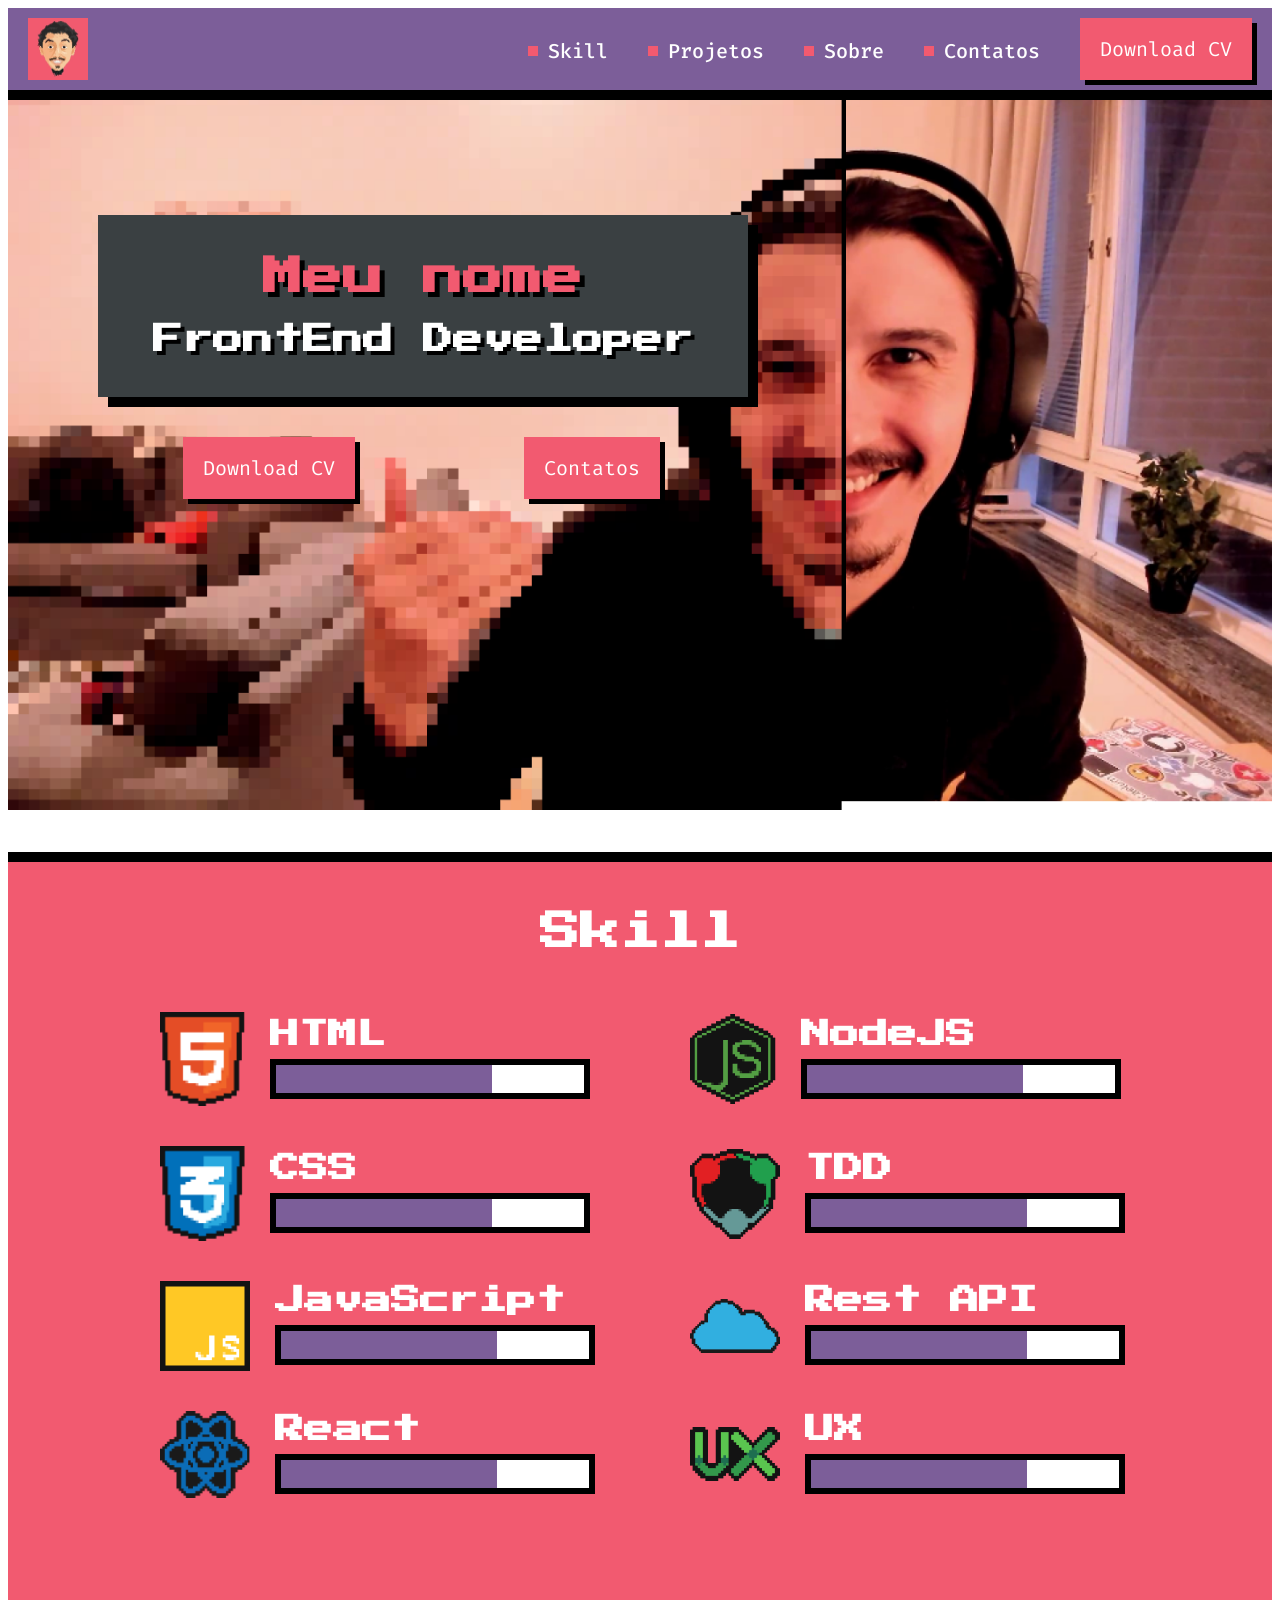
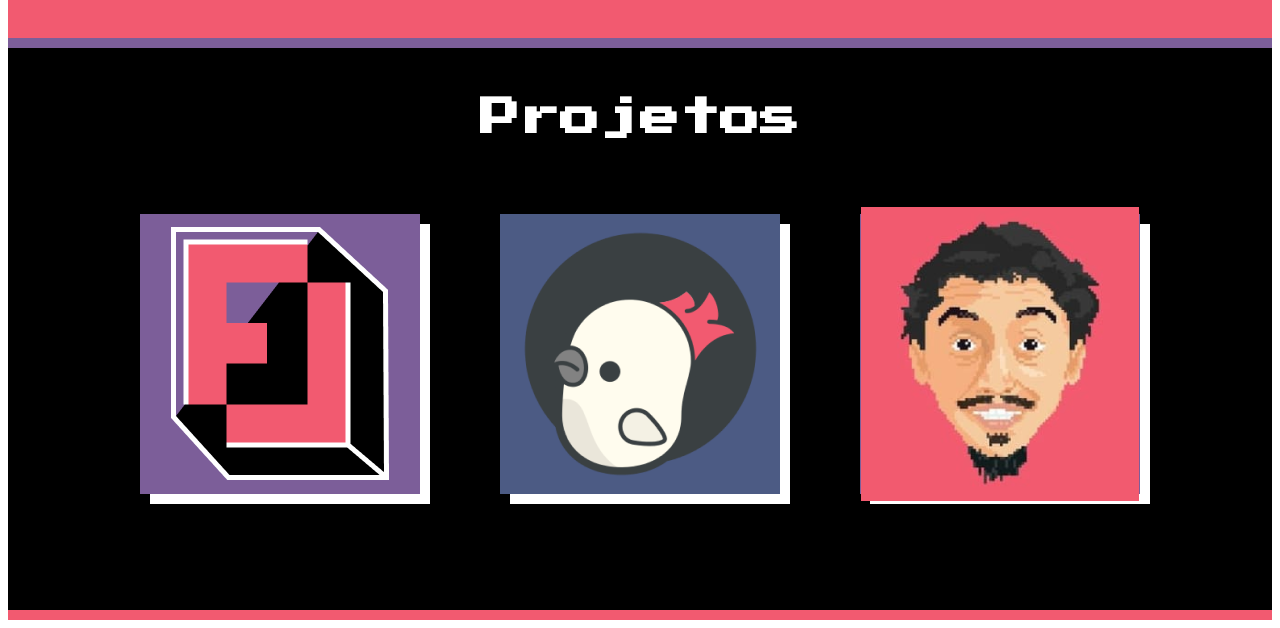
==== index.html @ a9ff9a21 "change .box > main-box" ====
<!DOCTYPE html>
<html lang="pt-br">

<head>
    <meta charset="UTF-8">
    <meta http-equiv="X-UA-Compatible" content="IE=edge">
    <meta name="viewport" content="width=device-width, initial-scale=1.0">
    <title>Curriculo Online</title>

    <link rel="preconnect" href="https://fonts.googleapis.com">
    <link rel="preconnect" href="https://fonts.gstatic.com" crossorigin>
    <link href="https://fonts.googleapis.com/css2?family=Fira+Code:wght@300;500&family=Press+Start+2P&display=swap"
        rel="stylesheet">

    <link rel="stylesheet" href="css/rest.css">
    <link rel="stylesheet" href="css/style.css">
    <link rel="stylesheet" href="css/Components/header.css">
    <link rel="stylesheet" href="css/Components/main-banner.css">
    <link rel="stylesheet" href="css/Components/main-title.css">
    <link rel="stylesheet" href="css/Components/Subtitle.css">
    <link rel="stylesheet" href="css/Components/main-box.css">
    <link rel="stylesheet" href="css/Components/main-action.css">
    <link rel="stylesheet" href="css/Components/button.css">
    <link rel="stylesheet" href="css/Components/section.css">
    <link rel="stylesheet" href="css/Components/skill-tec.css">
    <link rel="stylesheet" href="css/Components/progress-bar.css">
    <link rel="stylesheet" href="css/Components/wrapper-skill.css">
    <link rel="stylesheet" href="css/Components/card-project.css">
    <link rel="stylesheet" href="css/Components/wrapper-card.css">
</head>

<body>
    <header class="header">

        <img src="assets/img/logo.png" alt="avatar">

        <nav>
            <!-- SEO = Search Engine Optmization -->
            <!-- <a href="" lang="en">Skill</a> lang usado nesta linha serve para informar que a um apalavra em ingles e na busca na internet tb sera procurado em ingles. -->

            <a class="main-action" href="" lang="en">Skill</a>
            <a class="main-action" href="">Projetos</a>
            <a class="main-action" href="">Sobre</a>
            <a class="main-action" href="">Contatos</a>
            <a class="button" href="" lang="en">Download CV</a>
        </nav>

    </header>

    <section class="main-banner">
        <div class="wrapper">
            <div class="main-box">
                <h1 class="main-title">Meu nome</h1>
                <h2 class="subtitle">FrontEnd Developer</h2>
            </div>

            <div class="navigation">
                <a class="button" href="" lang="en">Download CV</a>
                <a class="button" href="">Contatos</a>
            </div>
        </div>
    </section>
    <section class="section">
        <h2 class="main-title -second">Skill</h2>
        <!--class="main-title -second"> CLASSE DE VARIAÇÂO -->


        <div class="wrapper-skill">
            <article class="skill-tec">
                <!-- Description List> -->
                <img class="icon" src="assets/img/ico_html5.png" alt="Logo HTML5">
                <div class="right">
                    <h3 class="title">HTML</h3>
                    <progress class="progress-bar" max="100" value="70">70%
                    </progress>
                </div>
            </article>
            <article class="skill-tec">
                <!-- Description List> -->
                <img class="icon" src="assets/img/ico_nodejs.png" alt="Logo NodeJS">
                <div class="right">
                    <h3 class="title">NodeJS</h3>
                    <progress class="progress-bar" max="100" value="70">70%
                    </progress>
                </div>
            </article>
            <article class="skill-tec">
                <!-- Description List> -->
                <img class="icon" src="assets/img/ico_css3.png" alt="Logo CSS">
                <div class="right">
                    <h3 class="title">CSS</h3>
                    <progress class="progress-bar" max="100" value="70">70%
                    </progress>
                </div>
            </article>
            <article class="skill-tec">
                <!-- Description List> -->
                <img class="icon" src="assets/img/ico_tdd.png" alt="Logo TDD">
                <div class="right">
                    <h3 class="title">TDD</h3>
                    <progress class="progress-bar" max="100" value="70">70%
                    </progress>
                </div>
            </article>
            <article class="skill-tec">
                <!-- Description List> -->
                <img class="icon" src="assets/img/ico_js.png" alt="Logo JavaScript">
                <div class="right">
                    <h3 class="title">JavaScript</h3>
                    <progress class="progress-bar" max="100" value="70">70%
                    </progress>
                </div>
            </article>
            <article class="skill-tec">
                <!-- Description List> -->
                <img class="icon" src="assets/img/ico_restapi.png" alt="Logo Rest API">
                <div class="right">
                    <h3 class="title">Rest API</h3>
                    <progress class="progress-bar" max="100" value="70">70%
                    </progress>
                </div>
            </article>
            <article class="skill-tec">
                <!-- Description List> -->
                <img class="icon" src="assets/img/ico_react.png" alt="Logo React">
                <div class="right">
                    <h3 class="title">React</h3>
                    <progress class="progress-bar" max="100" value="70">70%
                    </progress>
                </div>
            </article>
            <article class="skill-tec">
                <!-- Description List> -->
                <img class="icon" src="assets/img/ico_ux.png" alt="Logo UX">
                <div class="right">
                    <h3 class="title">UX</h3>
                    <progress class="progress-bar" max="100" value="70">70%
                    </progress>
                </div>
            </article>
        </div>
    </section>

    <section class="section -bgBlack -borderColor">
        <h2 class="main-title -second">Projetos</h2>

        <div class="wrapper-card">
            <a href="https://www.firedlabs.com/" target="_blank" >
                <figure class="card-project">
                    <img class="logo" src="assets/img/firelabs.png" alt="logo firelabs">
                </figure>
            </a>
            <a href="" target="_blank">
                <figure class="card-project -blue" >
                    <img class="logo" src="assets/img/colabcode.png" alt="logo colabcode">
                </figure>
            </a>
            <a href="" target="_blank">
                <figure class="card-project">
                    <img class="logo" src="assets/img/portifolio.png" alt="logo avatar">
                </figure>
            </a>
        </div>

    </section>
</body>

</html>
---- css/rest.css ----
body{
    font-family: "Fira Code", Arial, Helvetica, sans-serif;;
}
body h1, h2 ,h3{
    margin: 0;
}
.button{
    border: none;
    font-family: inherit;
}
---- css/Components/header.css ----
.header {
    display: flex;
    justify-content: space-between;

    background-color: #7C5E99;
    border-bottom: 10px solid black;
    padding: 10px 20px;
}
---- css/Components/main-banner.css ----
.main-banner {
    box-sizing: border-box;
    background-image: url(../../assets/img/photo.png);
    background-repeat: no-repeat;
    background-size: 100%;
    height: 762px;
    border-bottom: 10px solid black;
    padding-top: 115px;
    padding-left: 90px;
}

.main-banner .wrapper {
    display: flex;
    flex-direction: column;
    width: 647px;

}

.main-banner .main-box {
    margin-bottom: 40px;
}

.main-banner .navigation {
    display: flex;
    justify-content: space-around;
}
---- css/Components/main-title.css ----
.main-title {
    font-family: 'Press Start 2P', Arial, Helvetica, sans-serif;
    font-size: 40px;
    color: #F25A70;
    text-shadow: 5px 5px 0 #000;
}
.main-title.-second{
    color: white;
    text-shadow: none;
    text-align: center;
}
---- css/Components/Subtitle.css ----
.subtitle {
    font-family: 'Press Start 2P', Arial, Helvetica, sans-serif;
    font-size: 30px;
    color: white;
    text-shadow: 4px 4px 0 #000;
    
}
---- css/Components/main-box.css ----
.main-box {
    display: inline-block;
    background-color: #3A4042;
    width: 630px;
    box-shadow: 10px 10px 0 black;
    text-align: center;
    padding: 42px 10px;

}

.main-box .main-title {
    margin-bottom: 28px;
}
---- css/Components/main-action.css ----
.main-action{
    display: inline-flex;
    align-items: center;
    color: #fff;
    font-size: 20px;
    font-weight: 500;
    text-decoration: none;
    margin-right: 30px;
    transition: transform 300ms cubic-bezier(.45, .97, .68, 2.48);
}

.main-action::before {
    content: "";
    background-color: #F25A70;
    width: 10px;
    height: 10px;
    margin-right: 10px;
}
---- css/Components/button.css ----
.button {
    display: inline-block;
    background-color: #F25A70;
    box-shadow: 5px 5px 0px #000;
    padding: 18px 20px;
    margin-right: 0;
    transition: transform 300ms cubic-bezier(.45, .97, .68, 2.48);
    font-size: 20px;
    color: white;
    text-decoration: none;
}

.button:hover {
    transform: scale(1.08);
}
---- css/Components/section.css ----
.section {
    background-color: #F25A70;
    padding-top: 50px;
    padding-bottom: 100px;
    border-bottom: 10px solid #7C5E99;
}

.section .main-title {
    margin-bottom: 60px;
}
.section.-bgBlack{
    background-color: black;
}
.section.-borderColor{
    border-color: #F25A70;
}
---- css/Components/skill-tec.css ----
.skill-tec{
    display: flex;
    font-family: 'Press Start 2P', Arial, Helvetica, sans-serif;
    font-size: 25px;
    color: white;
    align-items: center;

}
.skill-tec .icon{
    margin-right: 25px;
    width: 90px;
}

.skill-tec .title{
    margin-bottom: 10px;
}
.skill-tec .right{
    display: flex;
    flex-direction: column;
    justify-content: space-around;
}
---- css/Components/progress-bar.css ----
.progress-bar {
    box-sizing: border-box;
    background-color: white;
    border: 6px solid black;
    height: 40px;
}

.progress-bar::-webkit-progress-bar,
.progress-bar::-webkit-progress-value {
    width: 70%;
    background-color: #7C5E99;

}

.progress-bar::-moz-progress-bar {
    background-color: #7C5E99;

}
---- css/Components/wrapper-skill.css ----
.wrapper-skill {
    display: flex;
    flex-wrap: wrap;
    max-width: 960px;
    margin-left: auto;
    margin-right: auto;

}


.wrapper-skill .skill-tec {
    width: 430px;
    margin-bottom: 40px;
    
}

.wrapper-skill .skill-tec:nth-child(odd) {
    margin-right: 100px;
}

.wrapper-skill .progress-bar {
    width: 320px;
}
---- css/Components/card-project.css ----
.card-project {
    display: flex;
    width: 280px;
    height: 280px;
    background-color: #7C5E99;
    justify-content: center;
    align-items: center;
    box-shadow: 10px 10px 0px white;

}
.card-project.-blue{
    background-color: #4C5B84;
}
---- css/Components/wrapper-card.css ----
.wrapper-card{
    display: flex;
    justify-content: center;
}
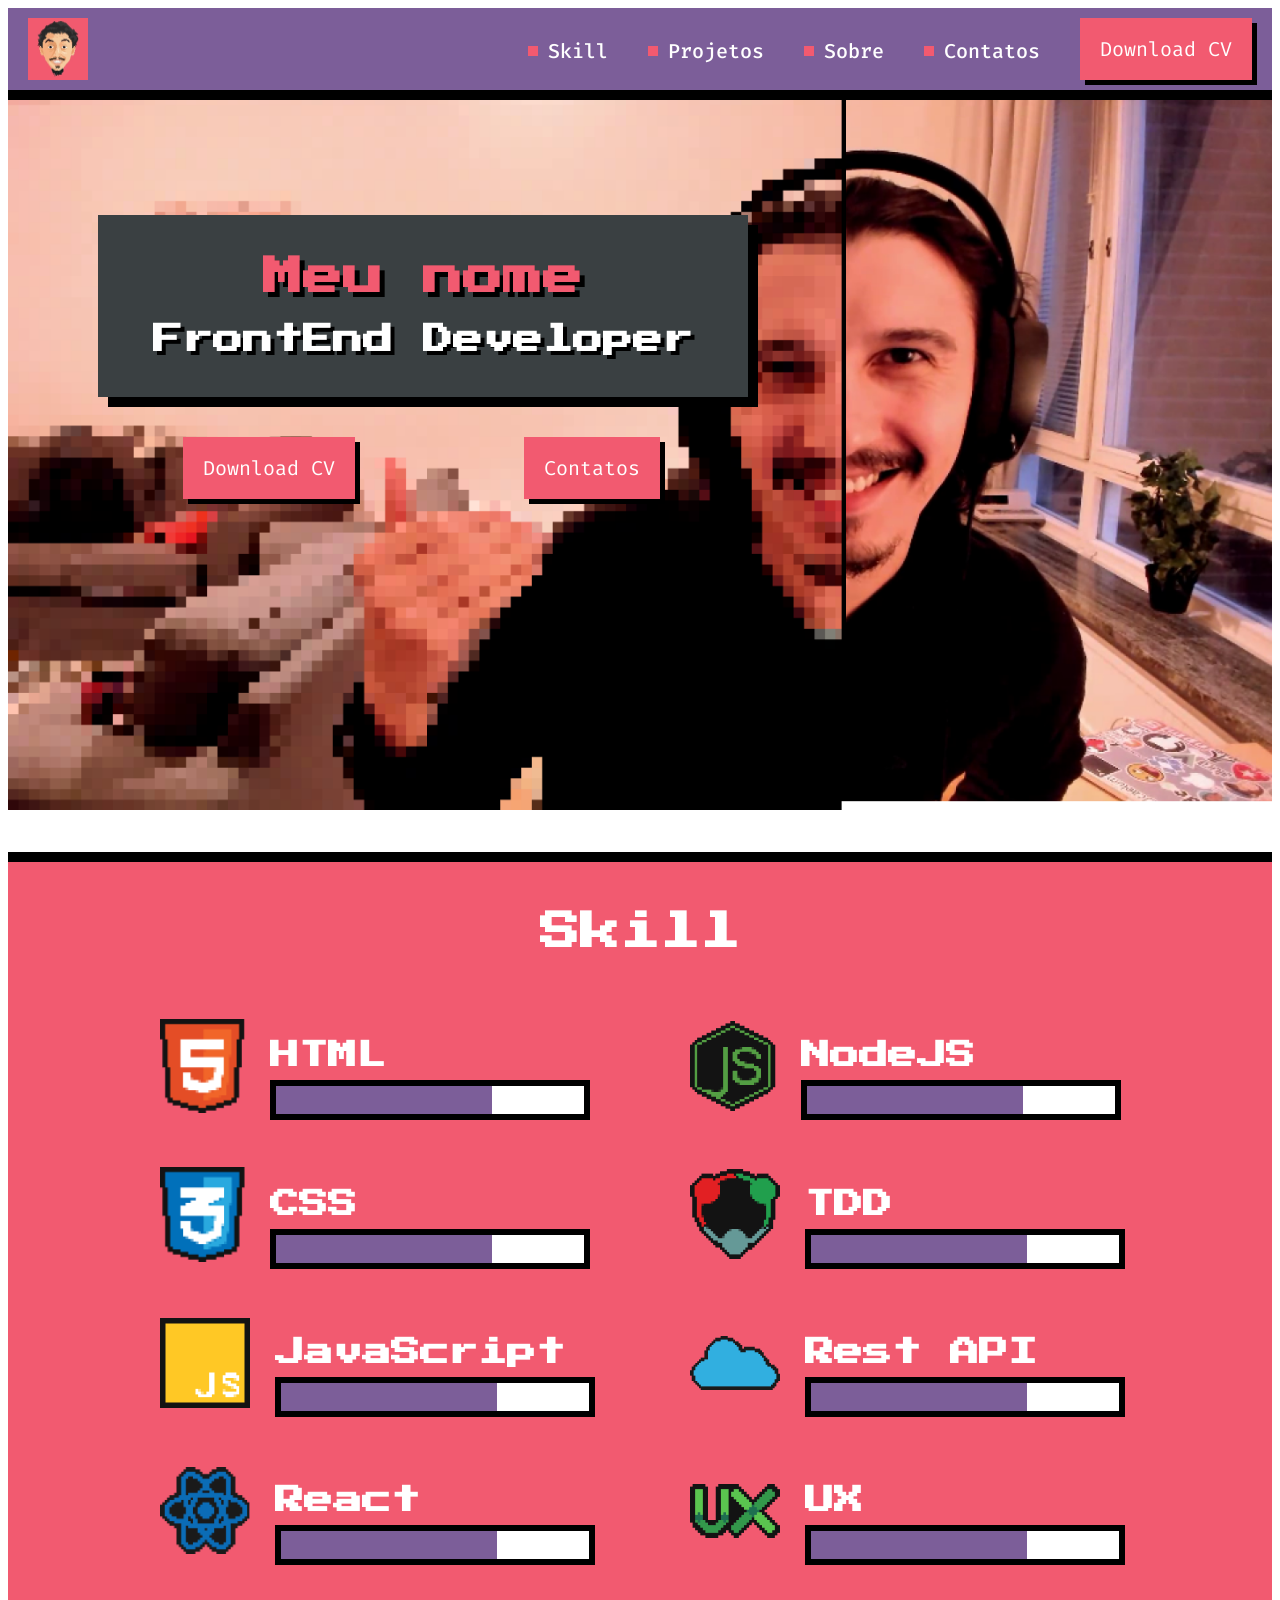
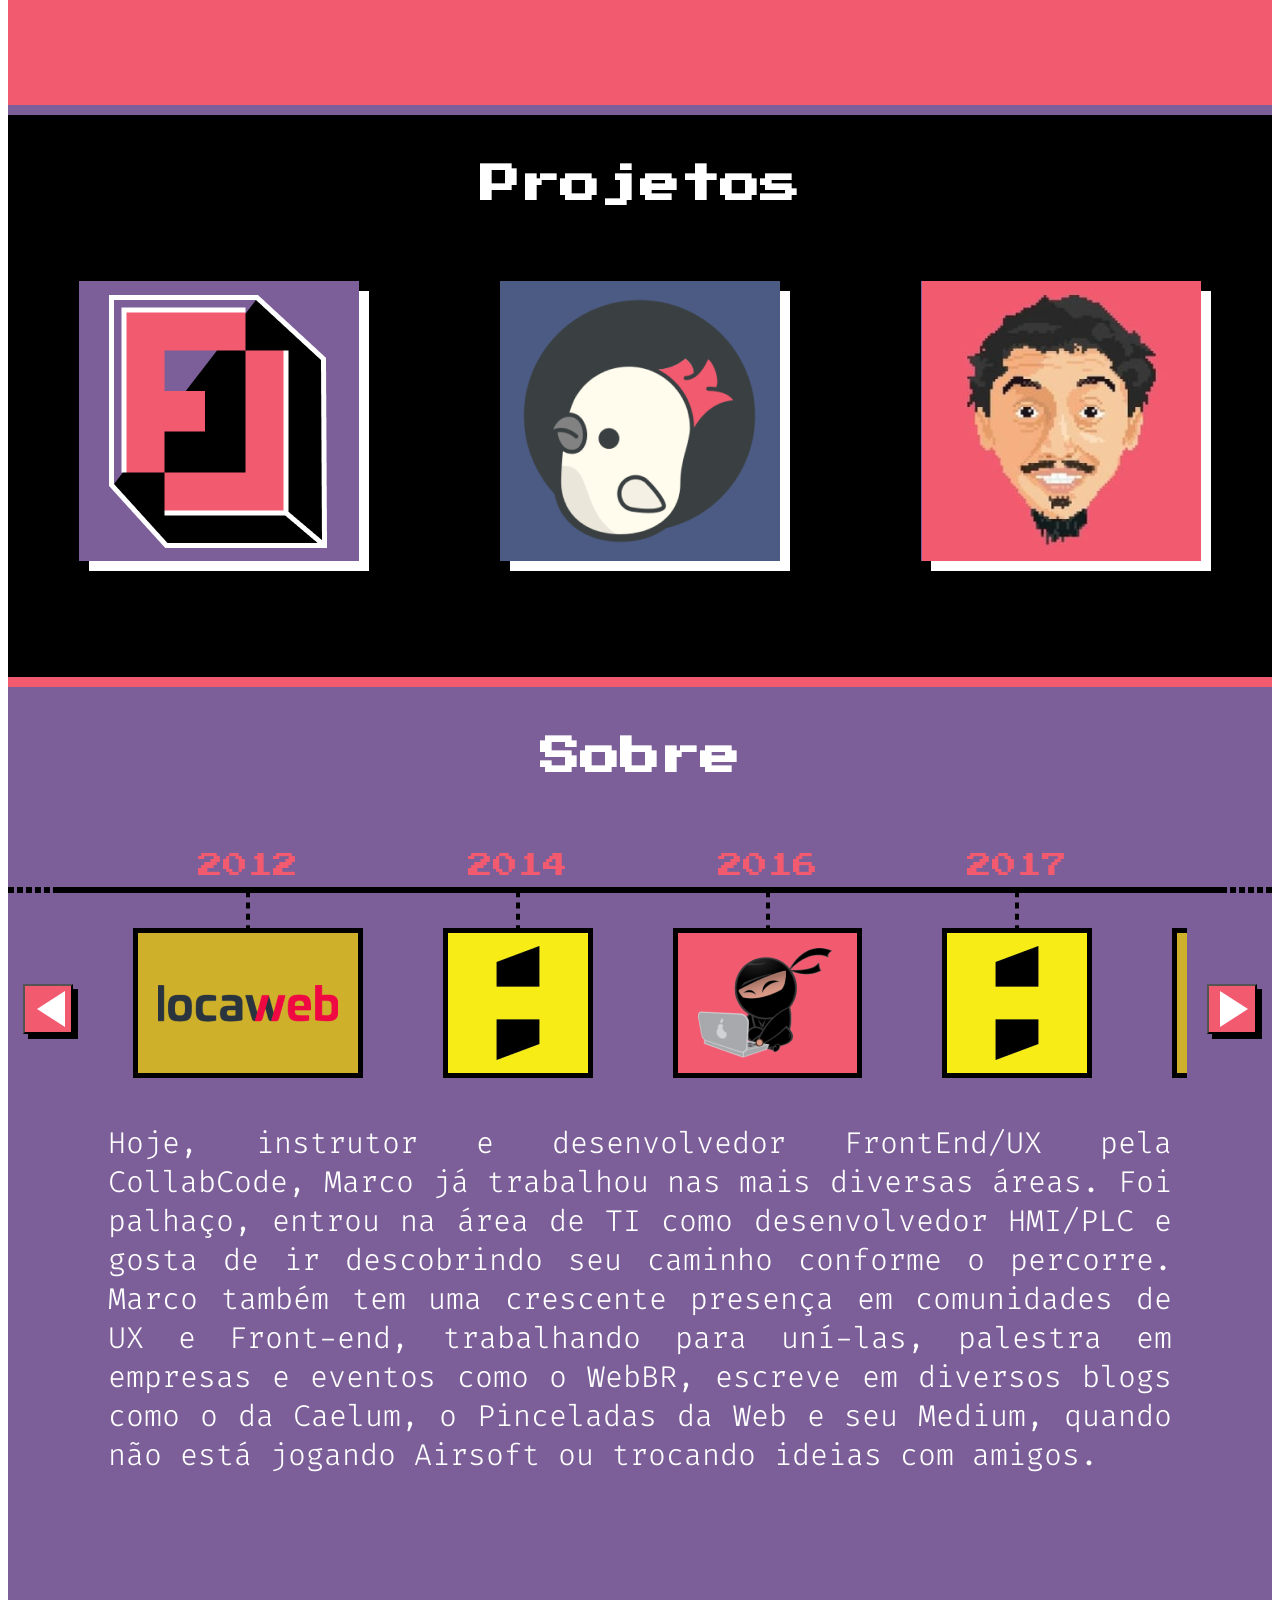
==== commit 14ab8a62: "Update index.html" ====
--- a/index.html
+++ b/index.html
@@ -14,23 +14,28 @@
 
     <link rel="stylesheet" href="css/rest.css">
     <link rel="stylesheet" href="css/style.css">
-    <link rel="stylesheet" href="css/Components/header.css">
+    <link rel="stylesheet" href="css/Components/main-header.css">
     <link rel="stylesheet" href="css/Components/main-banner.css">
     <link rel="stylesheet" href="css/Components/main-title.css">
-    <link rel="stylesheet" href="css/Components/Subtitle.css">
+    <link rel="stylesheet" href="css/Components/main-subtitle.css">
     <link rel="stylesheet" href="css/Components/main-box.css">
     <link rel="stylesheet" href="css/Components/main-action.css">
-    <link rel="stylesheet" href="css/Components/button.css">
-    <link rel="stylesheet" href="css/Components/section.css">
+    <link rel="stylesheet" href="css/Components/main-button.css">
+    <link rel="stylesheet" href="css/Components/main-section.css">
+    <link rel="stylesheet" href="css/Components/main-description.css">
+    <link rel="stylesheet" href="css/Components/button-arrow.css">
+    <link rel="stylesheet" href="css/Components/wrapper-skill.css">
+    <link rel="stylesheet" href="css/Components/wrapper-card.css">
     <link rel="stylesheet" href="css/Components/skill-tec.css">
     <link rel="stylesheet" href="css/Components/progress-bar.css">
-    <link rel="stylesheet" href="css/Components/wrapper-skill.css">
     <link rel="stylesheet" href="css/Components/card-project.css">
-    <link rel="stylesheet" href="css/Components/wrapper-card.css">
+    <link rel="stylesheet" href="css/Components/node-card.css">
+    <link rel="stylesheet" href="css/Components/main-carrousel.css">
+
 </head>
 
 <body>
-    <header class="header">
+    <header class="main-header">
 
         <img src="assets/img/logo.png" alt="avatar">
 
@@ -42,7 +47,7 @@
             <a class="main-action" href="">Projetos</a>
             <a class="main-action" href="">Sobre</a>
             <a class="main-action" href="">Contatos</a>
-            <a class="button" href="" lang="en">Download CV</a>
+            <a class="main-button" href="" lang="en">Download CV</a>
         </nav>
 
     </header>
@@ -51,23 +56,22 @@
         <div class="wrapper">
             <div class="main-box">
                 <h1 class="main-title">Meu nome</h1>
-                <h2 class="subtitle">FrontEnd Developer</h2>
+                <h2 class="main-subtitle">FrontEnd Developer</h2>
             </div>
 
             <div class="navigation">
-                <a class="button" href="" lang="en">Download CV</a>
-                <a class="button" href="">Contatos</a>
+                <a class="main-button" href="" lang="en">Download CV</a>
+                <a class="main-button" href="">Contatos</a>
             </div>
         </div>
     </section>
-    <section class="section">
+    <section class="main-section">
         <h2 class="main-title -second">Skill</h2>
         <!--class="main-title -second"> CLASSE DE VARIAÇÂO -->
 
-
         <div class="wrapper-skill">
             <article class="skill-tec">
-                <!-- Description List> -->
+
                 <img class="icon" src="assets/img/ico_html5.png" alt="Logo HTML5">
                 <div class="right">
                     <h3 class="title">HTML</h3>
@@ -76,7 +80,7 @@
                 </div>
             </article>
             <article class="skill-tec">
-                <!-- Description List> -->
+
                 <img class="icon" src="assets/img/ico_nodejs.png" alt="Logo NodeJS">
                 <div class="right">
                     <h3 class="title">NodeJS</h3>
@@ -85,7 +89,7 @@
                 </div>
             </article>
             <article class="skill-tec">
-                <!-- Description List> -->
+
                 <img class="icon" src="assets/img/ico_css3.png" alt="Logo CSS">
                 <div class="right">
                     <h3 class="title">CSS</h3>
@@ -94,7 +98,7 @@
                 </div>
             </article>
             <article class="skill-tec">
-                <!-- Description List> -->
+
                 <img class="icon" src="assets/img/ico_tdd.png" alt="Logo TDD">
                 <div class="right">
                     <h3 class="title">TDD</h3>
@@ -103,7 +107,7 @@
                 </div>
             </article>
             <article class="skill-tec">
-                <!-- Description List> -->
+
                 <img class="icon" src="assets/img/ico_js.png" alt="Logo JavaScript">
                 <div class="right">
                     <h3 class="title">JavaScript</h3>
@@ -112,7 +116,7 @@
                 </div>
             </article>
             <article class="skill-tec">
-                <!-- Description List> -->
+
                 <img class="icon" src="assets/img/ico_restapi.png" alt="Logo Rest API">
                 <div class="right">
                     <h3 class="title">Rest API</h3>
@@ -121,7 +125,7 @@
                 </div>
             </article>
             <article class="skill-tec">
-                <!-- Description List> -->
+
                 <img class="icon" src="assets/img/ico_react.png" alt="Logo React">
                 <div class="right">
                     <h3 class="title">React</h3>
@@ -130,7 +134,7 @@
                 </div>
             </article>
             <article class="skill-tec">
-                <!-- Description List> -->
+
                 <img class="icon" src="assets/img/ico_ux.png" alt="Logo UX">
                 <div class="right">
                     <h3 class="title">UX</h3>
@@ -141,28 +145,85 @@
         </div>
     </section>
 
-    <section class="section -bgBlack -borderColor">
+    <section class="main-section -bgBlack -borderColor">
         <h2 class="main-title -second">Projetos</h2>
 
         <div class="wrapper-card">
-            <a href="https://www.firedlabs.com/" target="_blank" >
+            <a href="https://www.firedlabs.com/" target="_blank">
                 <figure class="card-project">
                     <img class="logo" src="assets/img/firelabs.png" alt="logo firelabs">
                 </figure>
             </a>
             <a href="" target="_blank">
-                <figure class="card-project -blue" >
+                <figure class="card-project -blue">
                     <img class="logo" src="assets/img/colabcode.png" alt="logo colabcode">
                 </figure>
             </a>
             <a href="" target="_blank">
-                <figure class="card-project">
+                <figure class="card-project -white">
                     <img class="logo" src="assets/img/portifolio.png" alt="logo avatar">
                 </figure>
             </a>
         </div>
 
     </section>
+    <section class="main-section -bgpurple -bordercolor">
+        <h2 class="main-title -second">Sobre</h2>
+        
+        <section class="main-carrousel">
+            <button class="button-arrow -left"><span class="content">Avançar</span> </button>
+            <div class="itens">
+                <div class="elements">
+                    <figure class="node-card">
+                        <figcaption class="fig-title">2012</figcaption>
+                        <div class="logo">
+                            <img src="assets/img/logo-locaweb.png" alt="logo Localweb">
+                        </div>
+                    </figure>
+                    <figure class="node-card -clean">
+                        <figcaption class="fig-title">2014</figcaption>
+                        <div class="logo">
+                            <img src="assets/img/logo-caelum.png" alt="logo Caelum">
+                        </div>
+                    </figure>
+                    <figure class="node-card -red">
+                        <figcaption class="fig-title">2016</figcaption>
+                        <div class="logo">
+                            <img src="assets/img/logo-getninjas.png" alt="logo GetNinja">
+                        </div>
+                    </figure>
+                    <figure class="node-card -clean">
+                        <figcaption class="fig-title">2017</figcaption>
+                        <div class="logo">
+                            <img src="assets/img/logo-caelum.png" alt="logo Caelum">
+                        </div>
+                    </figure>
+                    <figure class="node-card">
+                        <figcaption class="fig-title">2017</figcaption>
+                        <div class="logo">
+                            <img src="assets/img/logo-impulso.png" alt="logo Impulso">
+                        </div>
+                    </figure>
+                    <figure class="node-card -red">
+                        <figcaption class="fig-title">2018</figcaption>
+                        <div class="logo">
+                            <img src="assets/img/logo-collabcode.png" alt="logo Collabcode">
+                        </div>
+                    </figure>
+                </div>
+            </div>
+            <button class="button-arrow -right"><span class="content">voltar</span></button>
+        </section>
+        <p class="main-description">
+            Hoje, instrutor e desenvolvedor FrontEnd/UX pela CollabCode, Marco já trabalhou nas mais diversas áreas. Foi
+            palhaço, entrou na área de TI como desenvolvedor HMI/PLC e gosta de ir descobrindo seu caminho conforme o
+            percorre. Marco também tem uma crescente presença em comunidades de UX e Front-end, trabalhando para
+            uní-las, palestra em empresas e eventos como o WebBR, escreve em diversos blogs como o da Caelum, o
+            Pinceladas da Web e seu Medium, quando não está jogando Airsoft ou trocando ideias com amigos.
+        </p>
+    </section>
+    
+    <script src="JS/components/main-carrousel.js"></script>
 </body>
 
 </html>
--- a/css/rest.css
+++ b/css/rest.css
@@ -1,7 +1,7 @@
 body{
-    font-family: "Fira Code", Arial, Helvetica, sans-serif;;
+    font-family: "Fira Code", Arial, Helvetica, sans-serif;
 }
-body h1, h2 ,h3{
+body h1, h2 ,h3 figure{
     margin: 0;
 }
 .button{
--- a/css/Components/main-header.css
+++ b/css/Components/main-header.css
@@ -0,0 +1,8 @@
+.main-header {
+    display: flex;
+    justify-content: space-between;
+
+    background-color: #7C5E99;
+    border-bottom: 10px solid black;
+    padding: 10px 20px;
+}
--- a/css/Components/main-subtitle.css
+++ b/css/Components/main-subtitle.css
@@ -0,0 +1,7 @@
+.main-subtitle {
+    font-family: 'Press Start 2P', Arial, Helvetica, sans-serif;
+    font-size: 30px;
+    color: white;
+    text-shadow: 4px 4px 0 #000;
+    
+}
--- a/css/Components/main-button.css
+++ b/css/Components/main-button.css
@@ -0,0 +1,15 @@
+.main-button {
+    display: inline-block;
+    background-color: #F25A70;
+    box-shadow: 5px 5px 0px #000;
+    padding: 18px 20px;
+    margin-right: 0;
+    transition: transform 300ms cubic-bezier(.45, .97, .68, 2.48);
+    font-size: 20px;
+    color: white;
+    text-decoration: none;
+}
+
+.main-button:hover {
+    transform: scale(1.08);
+}
--- a/css/Components/main-section.css
+++ b/css/Components/main-section.css
@@ -0,0 +1,25 @@
+.main-section {
+    background-color: #F25A70;
+    padding-top: 50px;
+    padding-bottom: 100px;
+    border-bottom: 10px solid #7C5E99;
+}
+
+.main-section .main-title {
+    margin-bottom: 60px;
+}
+
+.main-section.-bgBlack {
+    background-color: black;
+}
+
+.main-section.-borderColor {
+    border-color: #F25A70;
+}
+
+.main-section.-bgpurple {
+    background-color: #7C5E99;
+}
+.main-section.-bordercolor{
+    border-color: black;
+}
--- a/css/Components/main-description.css
+++ b/css/Components/main-description.css
@@ -0,0 +1,10 @@
+.main-description {
+    font-family: "Fira Code", Arial, Helvetica, sans-serif;
+    color: white;
+    font-size: 30px;
+    font-weight: 300;
+    line-height: 1.3;
+    text-align: justify;
+    padding-right: 100px;
+    padding-left: 100px;
+}
--- a/css/Components/button-arrow.css
+++ b/css/Components/button-arrow.css
@@ -0,0 +1,34 @@
+.button-arrow {
+    width: 50px;
+    height: 50px;
+    background-color: #F25A70;
+    box-shadow: 5px 5px 0px black;
+    cursor: pointer;
+
+}
+
+.button-arrow .content {
+    display: none;
+}
+
+.button-arrow::before {
+    content: '';
+    display: block;
+    box-sizing: border-box;
+    width: 15;
+    height: 15px;
+
+    border: 18px solid transparent;
+    border-left: 28px solid white;
+
+    transform: translate(5px);
+}
+
+.button-arrow.-left::before {
+
+    transform: translate(50px);
+    transform: rotate(180deg) translate(12px);
+    
+}.button-arrow.-right{
+
+}
--- a/css/Components/wrapper-card.css
+++ b/css/Components/wrapper-card.css
@@ -1,4 +1,4 @@
 .wrapper-card{
     display: flex;
-    justify-content: center;
+    justify-content: space-around;
 }
--- a/css/Components/node-card.css
+++ b/css/Components/node-card.css
@@ -0,0 +1,47 @@
+.node-card{
+    display: inline-flex;
+    flex-direction: column;
+    align-items: center;
+    position: relative;
+
+
+}
+.node-card::before{
+    content: '';
+    position: absolute;
+    bottom: 0;
+    box-sizing: border-box;
+    height: 0px;
+    width: 40px;
+    border: 2.5px dashed black;
+    transform: rotate(90deg) translateX(-62%);
+    bottom: 140px;
+}
+
+.node-card .fig-title{
+
+    font-family: 'Press Start 2P', Arial, Helvetica, sans-serif;
+    font-size: 25px;
+    font-weight: 400;
+    color: #F25A70;
+    margin-bottom: 50px;
+}
+.node-card .logo
+{
+    display: flex;
+    align-items: center;
+    height: 140px;
+    border: 5px solid black;
+    padding-left: 20px;
+    padding-right: 20px;
+    background-color: #CEB02A;
+
+}
+.node-card.-clean .logo{
+    padding: 0;
+
+}
+.node-card.-red .logo{
+    background-color: #F25A70;
+
+}
--- a/css/Components/main-carrousel.css
+++ b/css/Components/main-carrousel.css
@@ -0,0 +1,60 @@
+.main-carrousel {
+    display: flex;
+    justify-content: space-between;
+    position: relative;
+    padding-left: 85px;
+    padding-right: 85px;
+    overflow: hidden;
+    
+}
+
+.main-carrousel::after {
+    content: "";
+    position: absolute;
+    left: 50px;
+    display: block;
+    top: 50px;
+    height: 6px;
+    width: calc(100% - 100px);
+    background-color: black;
+
+}
+
+.main-carrousel::before {
+    content: "";
+    position: absolute;
+    left: 0;
+    display: block;
+    top: 50px;
+    border: 3px dashed black;
+    width: calc(100%);
+    box-sizing: border-box;
+
+}
+
+.main-carrousel .button-arrow {
+    position: absolute;
+    bottom: 70px;
+    transform: translatey(20%);
+}
+
+.main-carrousel .button-arrow.-left {
+    left: 15px;
+}
+
+.main-carrousel .button-arrow.-right {
+    right: 15px;
+}
+
+.main-carrousel .itens {
+    width: 100%;
+    overflow: hidden;
+}
+
+.main-carrousel .elements {
+    display: flex;
+    justify-content: space-between;
+    transition: transform 100ms ease-in-out;
+    
+    
+}
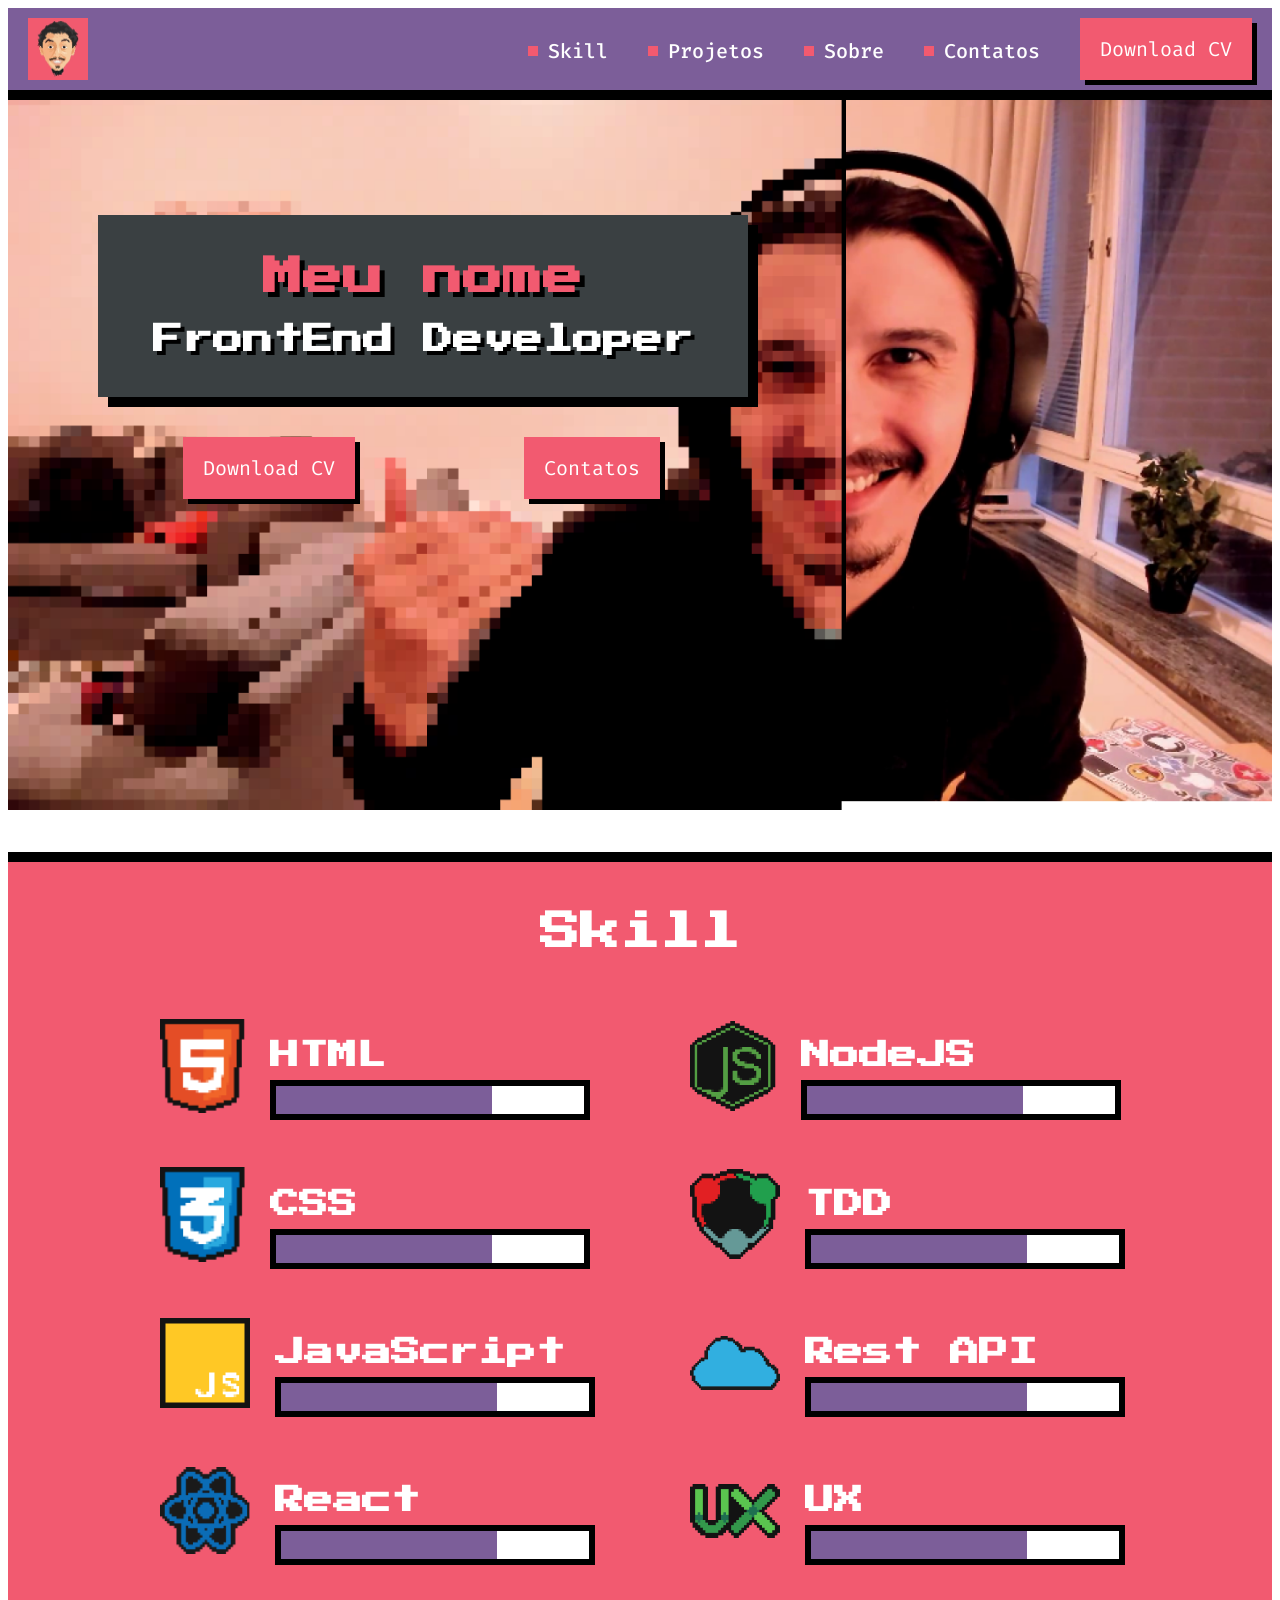
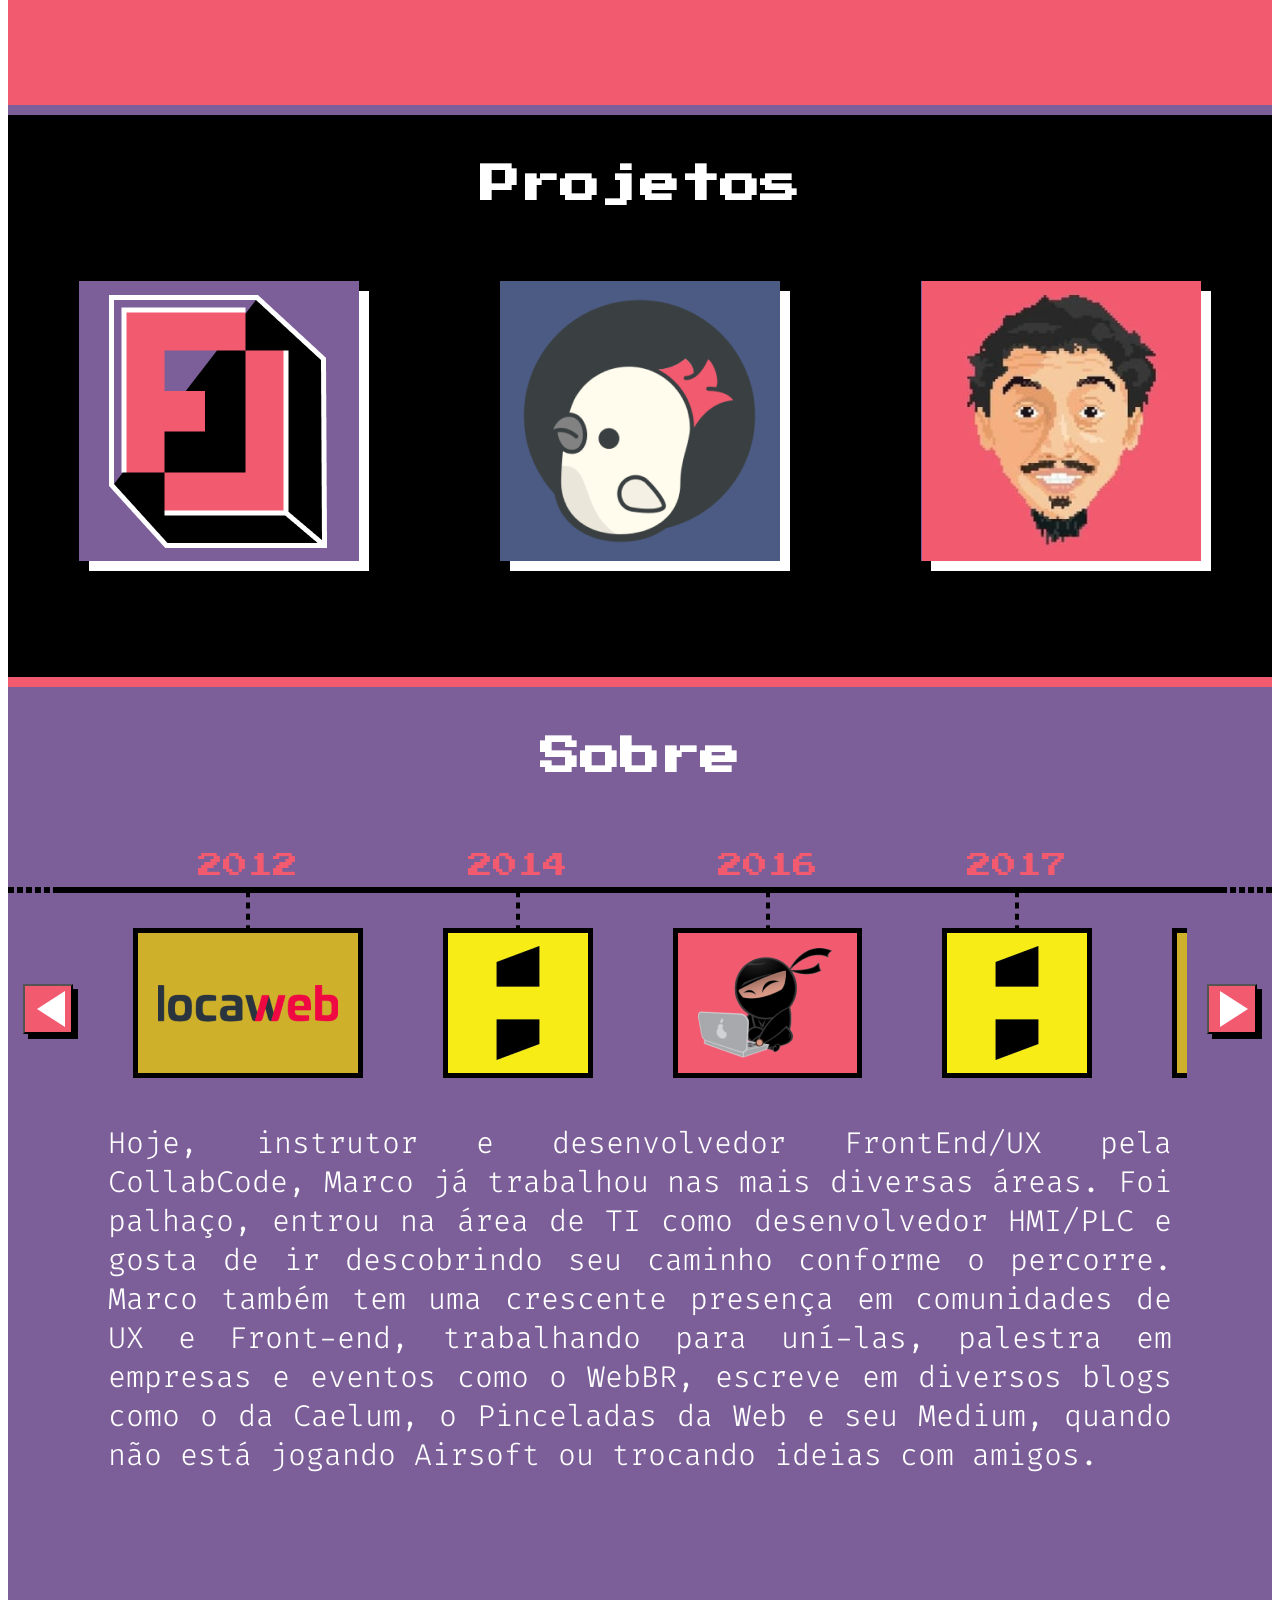
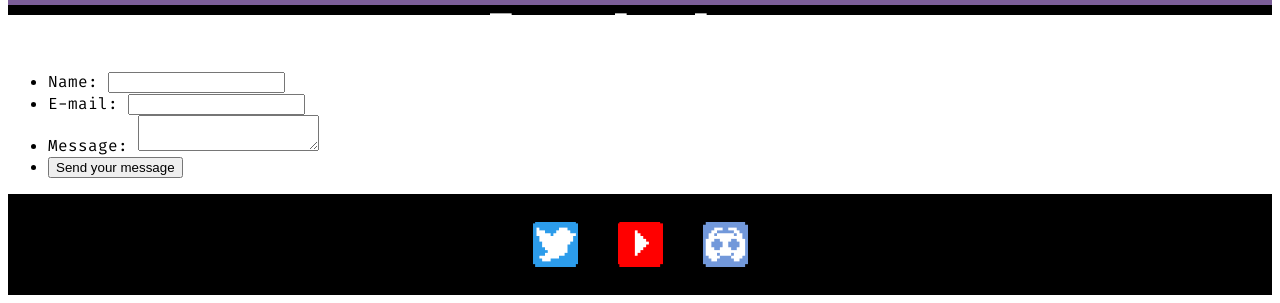
==== commit edafec22: "create main-footer" ====
--- a/index.html
+++ b/index.html
@@ -31,6 +31,8 @@
     <link rel="stylesheet" href="css/Components/card-project.css">
     <link rel="stylesheet" href="css/Components/node-card.css">
     <link rel="stylesheet" href="css/Components/main-carrousel.css">
+    <link rel="stylesheet" href="css/Components/main-contato.css">
+    <link rel="stylesheet" href="css/Components/main-footer.css">
 
 </head>
 
@@ -169,7 +171,7 @@
     </section>
     <section class="main-section -bgpurple -bordercolor">
         <h2 class="main-title -second">Sobre</h2>
-        
+
         <section class="main-carrousel">
             <button class="button-arrow -left"><span class="content">Avançar</span> </button>
             <div class="itens">
@@ -222,7 +224,35 @@
             Pinceladas da Web e seu Medium, quando não está jogando Airsoft ou trocando ideias com amigos.
         </p>
     </section>
-    
+    <section class="main-contato">
+        <h2 class="main-title -second">Contatos</h2>
+
+        <form action="" method="post">
+            <ul>
+                <li>
+                    <label for="name">Name:</label>
+                    <input type="text" id="name" name="user_name">
+                </li>
+                <li>
+                 <label for="mail">E-mail:</label>
+                    <input type="email" id="mail" name="user_email">
+                </li>
+                <li>
+                    <label for="msg">Message:</label>
+                    <textarea id="msg" name="user_message"></textarea>
+                </li>
+                <li class="button">
+                    <button type="submit">Send your message</button>
+                  </li>
+            </ul>
+        </form>
+    </section>
+    <footer class="main-footer">
+        <img src="assets/img/twitter 1.png" alt="Logo twitter" class="action">
+        <img src="assets/img/youtube 1.png" alt="Logo YouTube" class="action">
+        <img src="assets/img/discord 1.png" alt="Logo Discord" class="action">
+    </footer>
+
     <script src="JS/components/main-carrousel.js"></script>
 </body>
 
--- a/css/Components/main-footer.css
+++ b/css/Components/main-footer.css
@@ -0,0 +1,11 @@
+.main-footer{
+    display: flex;
+    justify-content: center;
+    background-color: black;
+    padding-top: 28px;
+    padding-bottom: 28px;
+}
+.main-footer .action{
+    margin-right: 20px;
+    margin-left: 20px;
+}
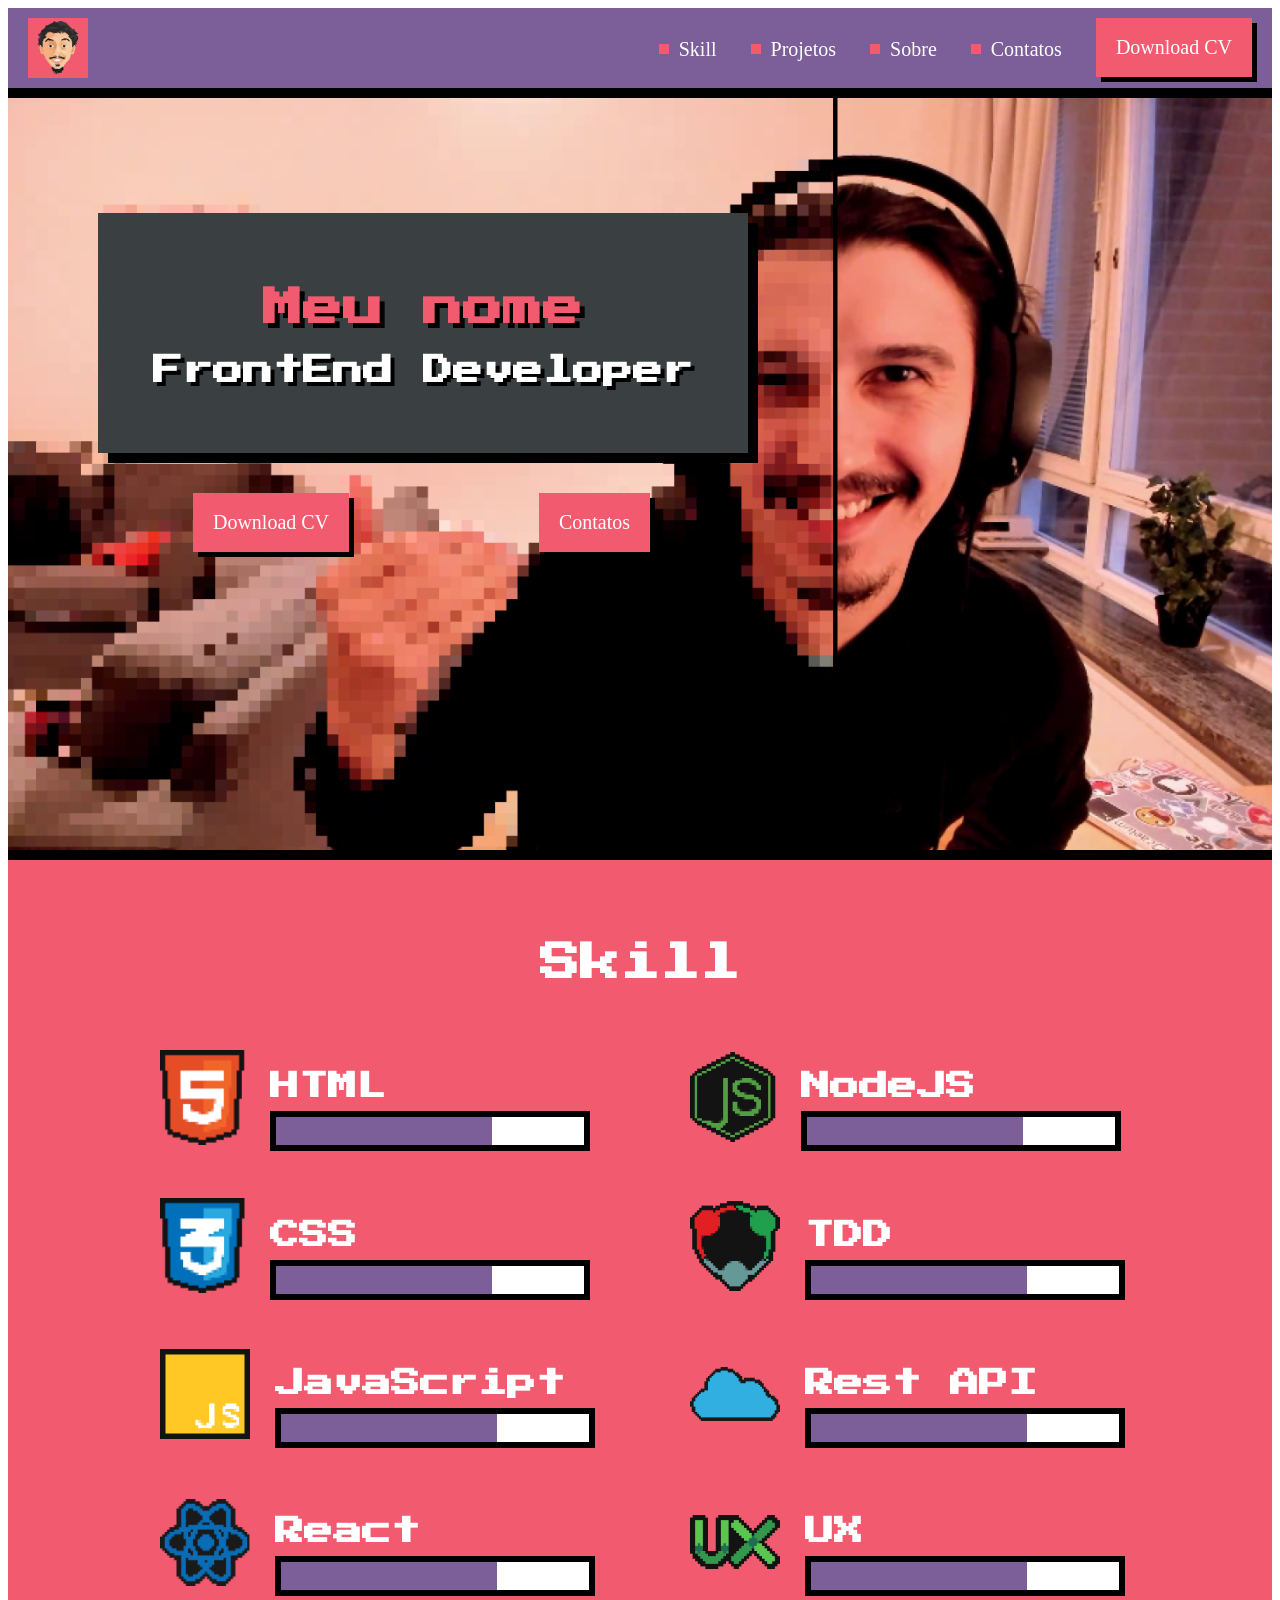
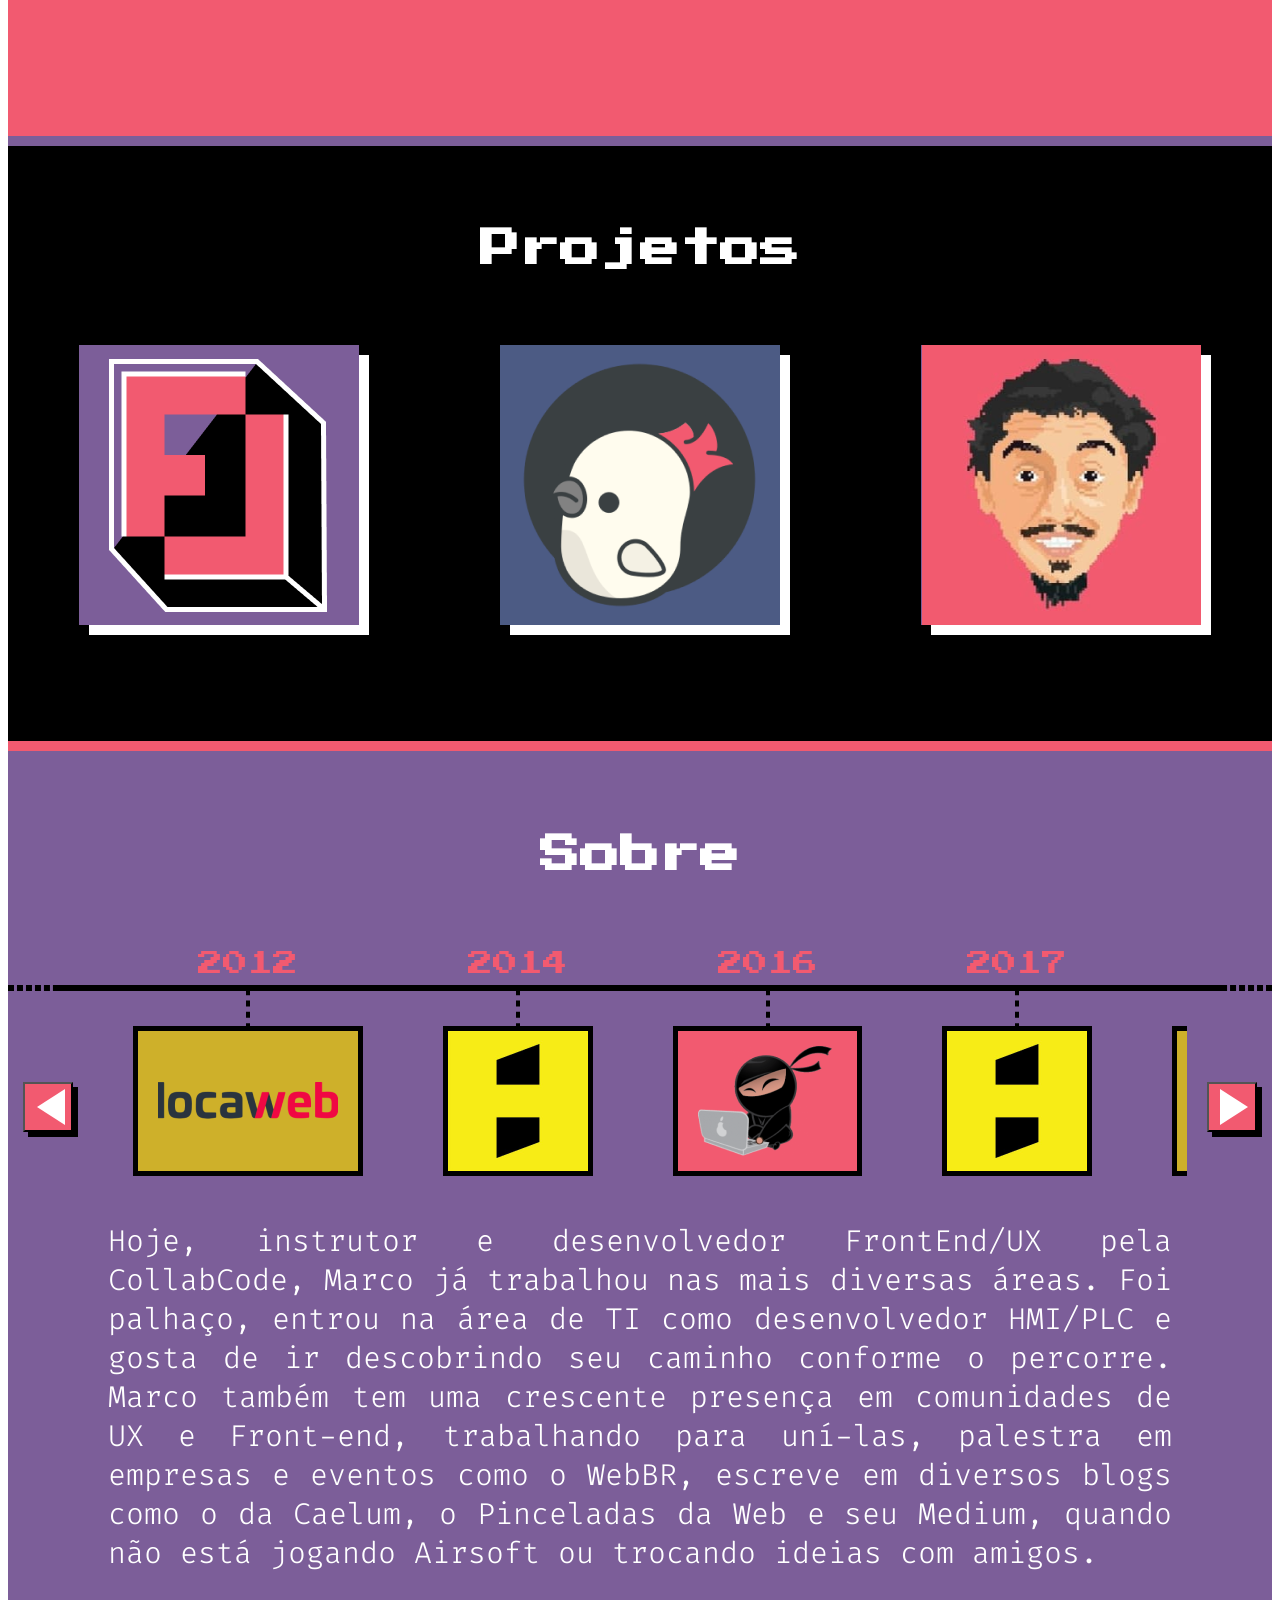
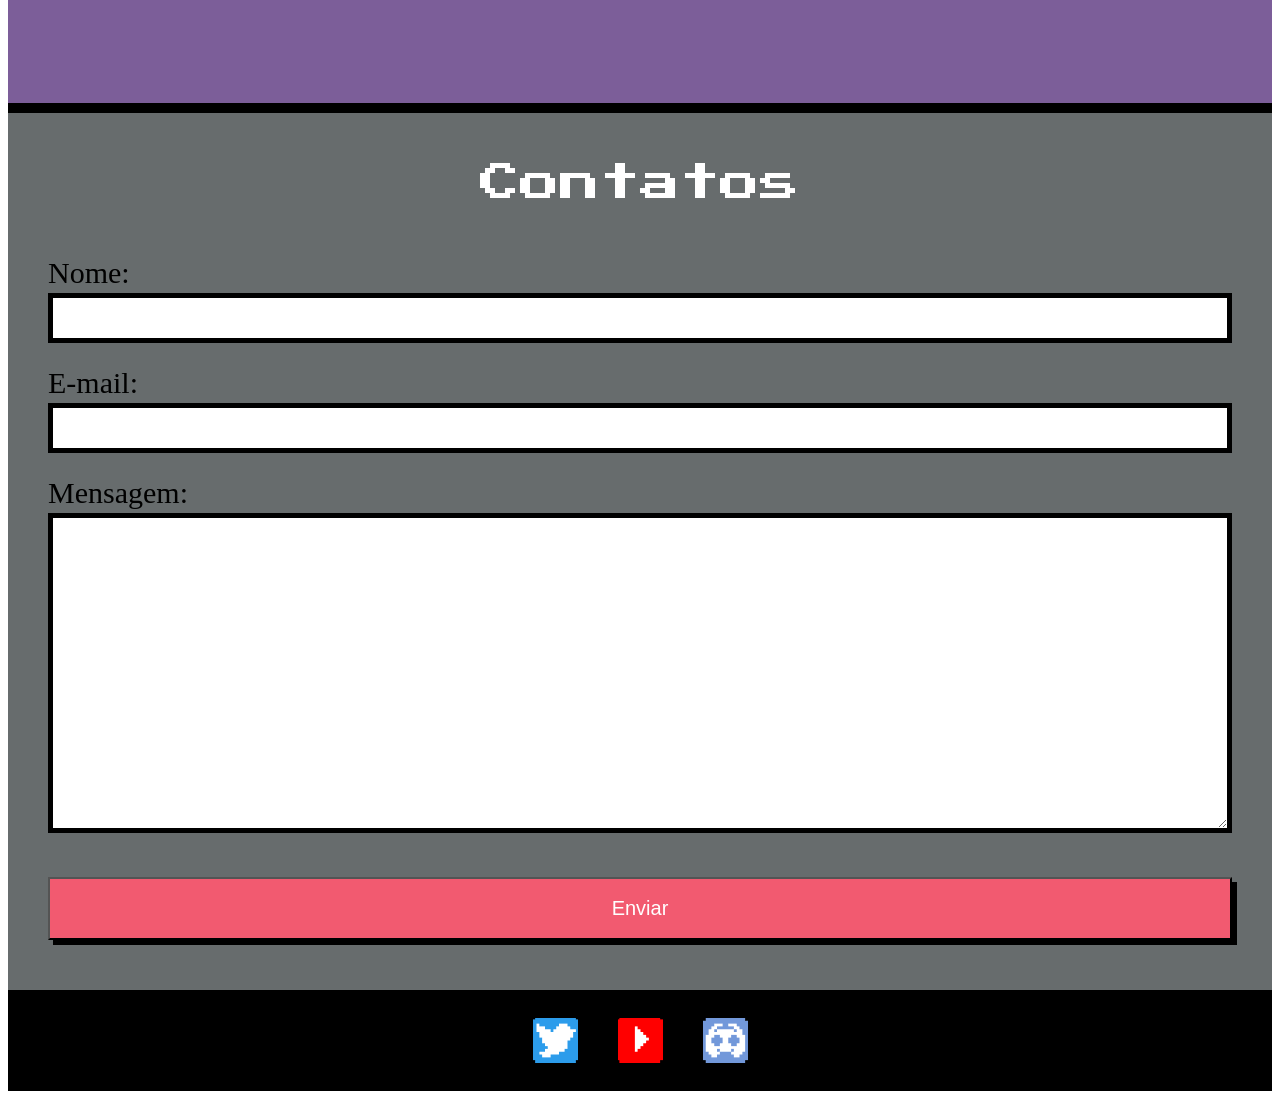
==== commit 429a9fbe: "teste de animação de menu" ====
--- a/index.html
+++ b/index.html
@@ -12,8 +12,8 @@
     <link href="https://fonts.googleapis.com/css2?family=Fira+Code:wght@300;500&family=Press+Start+2P&display=swap"
         rel="stylesheet">
 
-    <link rel="stylesheet" href="css/rest.css">
     <link rel="stylesheet" href="css/style.css">
+    <link rel="stylesheet" href="css/Components/@media.css">
     <link rel="stylesheet" href="css/Components/main-header.css">
     <link rel="stylesheet" href="css/Components/main-banner.css">
     <link rel="stylesheet" href="css/Components/main-title.css">
@@ -33,10 +33,16 @@
     <link rel="stylesheet" href="css/Components/main-carrousel.css">
     <link rel="stylesheet" href="css/Components/main-contato.css">
     <link rel="stylesheet" href="css/Components/main-footer.css">
+    <link rel="stylesheet" href="css/Components/main-label.css">
+    <link rel="stylesheet" href="css/Components/main-input.css">
+    <link rel="stylesheet" href="css/Components/main-form.css">
+
 
 </head>
 
+
 <body>
+
     <header class="main-header">
 
         <img src="assets/img/logo.png" alt="avatar">
@@ -45,12 +51,14 @@
             <!-- SEO = Search Engine Optmization -->
             <!-- <a href="" lang="en">Skill</a> lang usado nesta linha serve para informar que a um apalavra em ingles e na busca na internet tb sera procurado em ingles. -->
 
-            <a class="main-action" href="" lang="en">Skill</a>
-            <a class="main-action" href="">Projetos</a>
-            <a class="main-action" href="">Sobre</a>
-            <a class="main-action" href="">Contatos</a>
-            <a class="main-button" href="" lang="en">Download CV</a>
+            <a class="main-action animation2" href="" lang="en">Skill</a>
+            <a class="main-action animation2" href="">Projetos</a>
+            <a class="main-action animation2" href="">Sobre</a>
+            <a class="main-action animation2" href="">Contatos</a>
+            <a class="main-button animation2" href="" lang="en">Download CV</a>
         </nav>
+
+        <!-- <img src="assets/img/my-pixel.png" alt="menu icon" class="menu animation1"> -->
 
     </header>
 
@@ -224,29 +232,22 @@
             Pinceladas da Web e seu Medium, quando não está jogando Airsoft ou trocando ideias com amigos.
         </p>
     </section>
-    <section class="main-contato">
-        <h2 class="main-title -second">Contatos</h2>
-
-        <form action="" method="post">
-            <ul>
-                <li>
-                    <label for="name">Name:</label>
-                    <input type="text" id="name" name="user_name">
-                </li>
-                <li>
-                 <label for="mail">E-mail:</label>
-                    <input type="email" id="mail" name="user_email">
-                </li>
-                <li>
-                    <label for="msg">Message:</label>
-                    <textarea id="msg" name="user_message"></textarea>
-                </li>
-                <li class="button">
-                    <button type="submit">Send your message</button>
-                  </li>
-            </ul>
-        </form>
-    </section>
+
+    <form class="main-form">
+        <legend class="main-title -second">Contatos</legend>
+
+        <label class="main-label" for="name">Nome:</label>
+        <input class="main-input" id="name" type="text" required>
+
+        <label class="main-label" for="email">E-mail:</label>
+        <input class="main-input" id="email" type="email" required>
+
+        <label class="main-label" for="message">Mensagem:</label>
+        <textarea class="main-input -textarea" id="message" required></textarea>
+
+        <button class="main-button -full" type="submit">Enviar</button>
+    </form>
+
     <footer class="main-footer">
         <img src="assets/img/twitter 1.png" alt="Logo twitter" class="action">
         <img src="assets/img/youtube 1.png" alt="Logo YouTube" class="action">
--- a/css/Components/main-header.css
+++ b/css/Components/main-header.css
@@ -1,8 +1,59 @@
 .main-header {
     display: flex;
     justify-content: space-between;
-
     background-color: #7C5E99;
     border-bottom: 10px solid black;
     padding: 10px 20px;
+}
+
+.menu {
+    display: none;
+
+}
+
+/* @media only screen and (max-width: 709px) {
+
+    .menu{
+
+        width: 50px;
+        cursor: pointer;
+        display: block;
+        
+          
+
+    }
+    .animation1{
+        -moz-animation: animation1 1.0s both;
+        
+    }
+
+    @-moz-keyframes animation1{
+            0%{
+            opacity: 0;
+            -webkit-transform: translateX(-50px);
+            
+        }
+        100%{
+        opacity: 1;
+        -webkit-transform: translateX(0);
+        }
+    }
+    
+    .animation2{
+        -moz-animation: animation2 1.0s both;
+
+    }  
+    @-moz-keyframes animation{
+        0%{
+            animation-direction: normal;
+            -webkit-transform: translateX(10px)
+        }
+    }
+
+
+
+    .main-header .main-button {
+        display: none;
+    } */
+
 }
--- a/css/Components/main-banner.css
+++ b/css/Components/main-banner.css
@@ -2,7 +2,7 @@
     box-sizing: border-box;
     background-image: url(../../assets/img/photo.png);
     background-repeat: no-repeat;
-    background-size: 100%;
+    background-size: cover;
     height: 762px;
     border-bottom: 10px solid black;
     padding-top: 115px;
@@ -23,4 +23,4 @@
 .main-banner .navigation {
     display: flex;
     justify-content: space-around;
-}+}
--- a/css/Components/main-button.css
+++ b/css/Components/main-button.css
@@ -8,8 +8,16 @@
     font-size: 20px;
     color: white;
     text-decoration: none;
+    cursor: pointer;;
 }
 
 .main-button:hover {
     transform: scale(1.08);
+}
+
+.main-button.-full{
+    width: 100%;
+}
+.main-button.-full:hover {
+    transform: scale(1.02);
 }
--- a/css/Components/main-label.css
+++ b/css/Components/main-label.css
@@ -0,0 +1,6 @@
+.main-label{
+    font-size: 30px;
+    font-weight: 300;
+    line-height: 40px;
+    
+}
--- a/css/Components/main-input.css
+++ b/css/Components/main-input.css
@@ -0,0 +1,15 @@
+.main-input {
+    box-sizing: border-box;
+    border: 5px solid black;
+    font-size: 30px;
+    height: 50px;
+    width: 100%;
+    padding-left: 5px;
+    padding-right: 5px;
+
+}
+
+.main-input.-textarea {
+    height: 320px;
+
+}
--- a/css/Components/main-form.css
+++ b/css/Components/main-form.css
@@ -0,0 +1,18 @@
+.main-form {
+    padding: 50px 40px;
+    background-color: rgb(103, 108, 109);
+}
+
+.main-form .main-input {
+    margin-bottom: 20px;
+
+}
+
+.main-form .main-input.-textarea {
+    margin-bottom: 40px;
+}
+
+.main-form .main-title.-second {
+    margin-bottom: 50px;
+
+}
